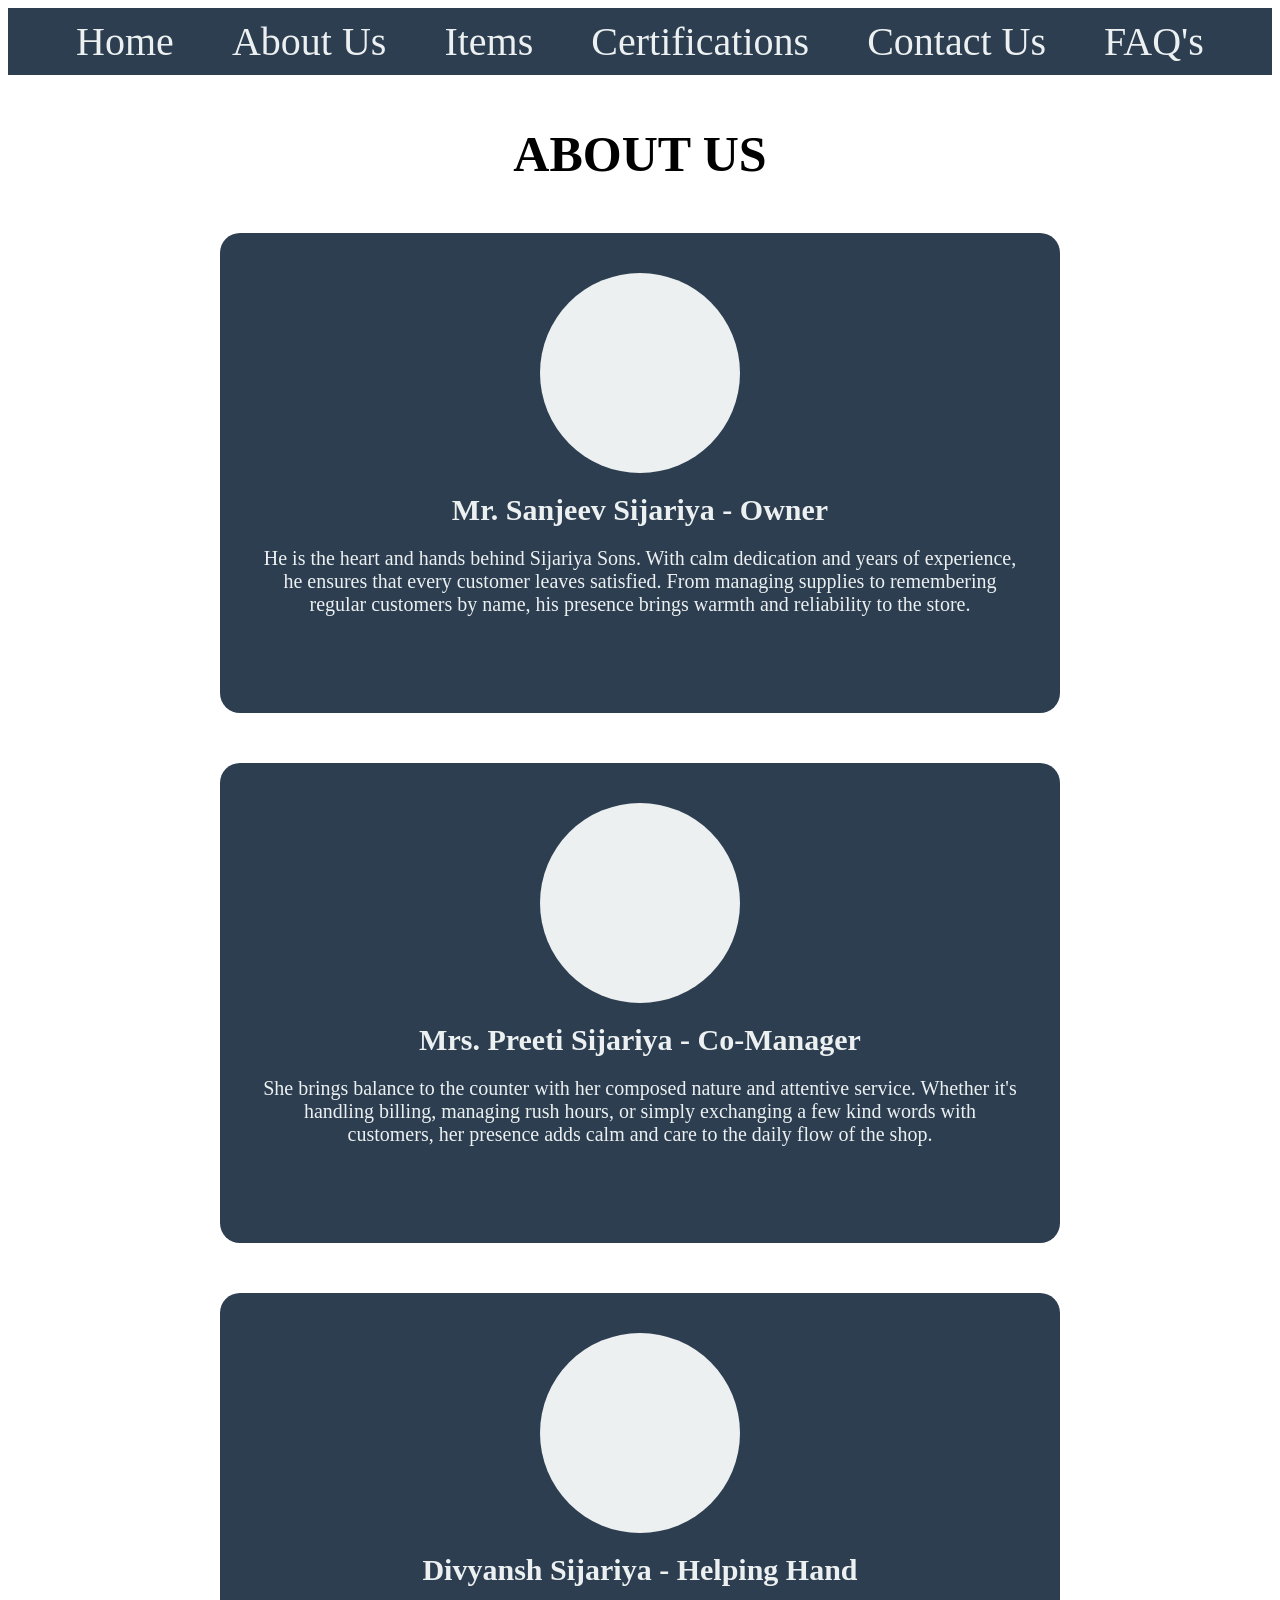
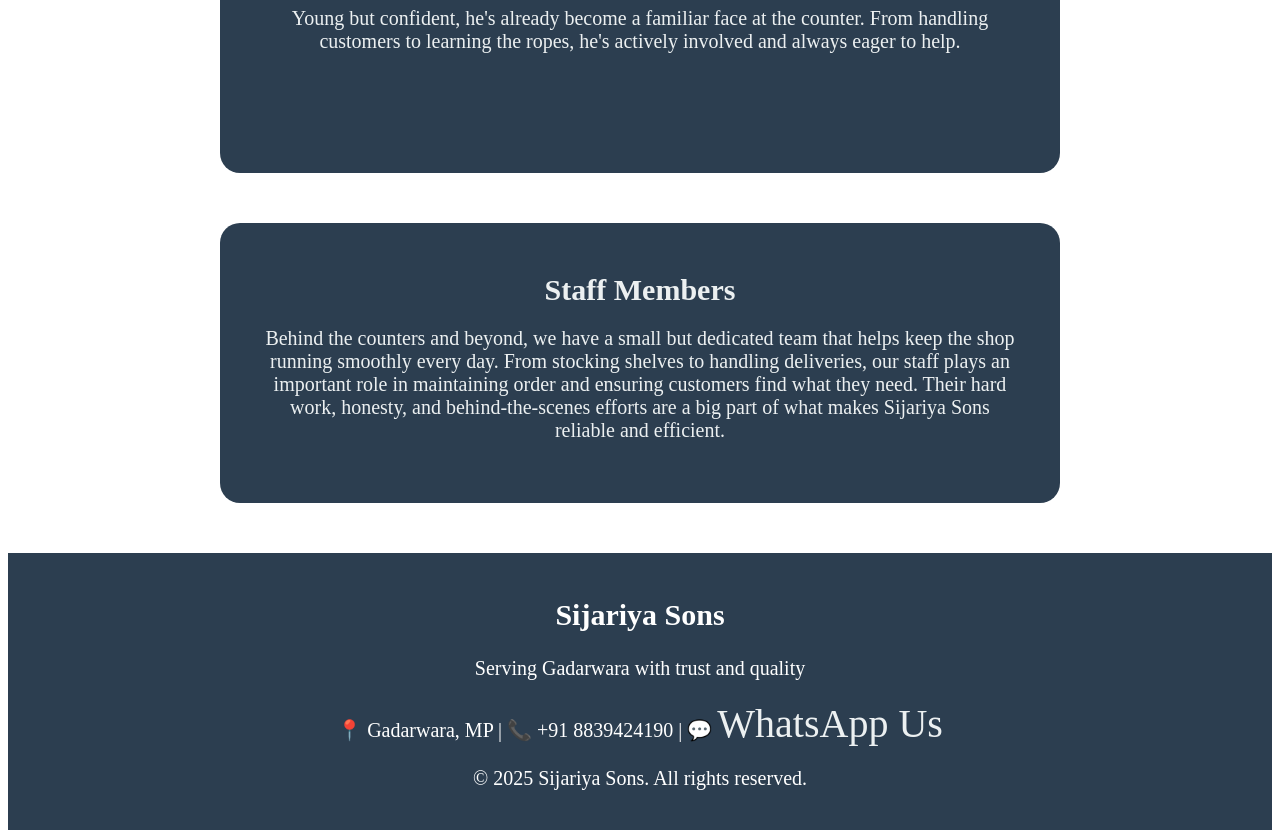
==== SijariyaSonsAboutUs.html @ 924e1107 "Initial website upload" ====
<!DOCTYPE html>
<html lang="en">
<head>
    <meta charset="UTF-8">
    <meta name="viewport" content="width=device-width, initial-scale=1.0">
    <title>About Us</title>
    <link rel="stylesheet" href="SijariyaSonsAboutUsCSS.css">
</head>
<body>
    <nav>
        <li><a href="SijariyaSonsHome.html">Home</a></li>
        <li><a href="SijariyaSonsAboutUs.html">About Us</a></li>
        <li><a href="SijariyaSonsItems.html">Items</a></li>
        <li><a href="SijariyaSonsCertfications.html">Certifications</a></li>
        <li><a href="SijariyaSonsContactUs.html">Contact Us</a></li>
        <li><a href="SijariyaSonsFAQ.html">FAQ's</a></li>
    </nav>
    <div id="about"><b>
        ABOUT US
        </b>
    </div>
    <div id="father">
        <div id="pic1"></div>
        <div id="intro1">Mr. Sanjeev Sijariya - Owner</div>
        <div id="p1">He is the heart and hands behind Sijariya Sons. With calm dedication and years of experience, he ensures that every customer leaves satisfied. From managing supplies to remembering regular customers by name, his presence brings warmth and reliability to the store.</div>
    </div>
    <div id="mother">
        <div id="pic2"></div>
        <div id="intro2">Mrs. Preeti Sijariya - Co-Manager</div>
        <div id="p2">She brings balance to the counter with her composed nature and attentive service. Whether it's handling billing, managing rush hours, or simply exchanging a few kind words with customers, her presence adds calm and care to the daily flow of the shop.</div>
    </div>
    <div id="brother">
        <div id="pic3"></div>
        <div id="intro3">Divyansh Sijariya - Helping Hand</div>
        <div id="p3">Young but confident, he's already become a familiar face at the counter. From handling customers to learning the ropes, he's actively involved and always eager to help.</div>
    </div>
    <div id="staff">
        <div id="intro4">Staff Members</div>
        <div id="p4">Behind the counters and beyond, we have a small but dedicated team that helps keep the shop running smoothly every day. From stocking shelves to handling deliveries, our staff plays an important role in maintaining order and ensuring customers find what they need. Their hard work, honesty, and behind-the-scenes efforts are a big part of what makes Sijariya Sons reliable and efficient.</div>
    </div>
    <footer>
  <div id="footer">
    <h2>Sijariya Sons</h2>
    <p>Serving Gadarwara with trust and quality</p>

    <p>📍 Gadarwara, MP | 📞 +91 8839424190 | 💬 <a href="https://wa.me/919753737399" target="_blank">WhatsApp Us</a></p>
    <p>© 2025 Sijariya Sons. All rights reserved.</p>
  </div>
</footer>
</body>
</html>
---- SijariyaSonsAboutUsCSS.css ----
a{
    text-decoration: none;
    color: #ECF0F1;
    font-size: 40px;
}
li{
    list-style-type: none;
    display: inline;
}
nav{
    background-color: #2c3e50;
    display: flex;
    justify-content: space-evenly;
    padding: 10px;
}
#about{
    font-size: 50px;
    text-align: center;
    font-family: Cambria, Cochin, Georgia, Times, 'Times New Roman', serif;
    margin-top: 50px;
}
#father{
    height: 400px;
    width: 800px;
    background-color: #2c3e50;
    text-align: center;
    margin: 50px auto;
    padding: 40px 20px;
    border-radius: 20px;
}
#pic1{
    width: 200px;
    height: 200px;
    border-radius: 50%;
    background-color: #ECF0F1;
    margin: 0 auto 20px auto;
}
#intro1{
    font-size: 30px;
    color: #ECF0F1;
    margin: 10px;
    font-weight: bold;
}
#p1{
    color: #ECF0F1;
    font-size: 20px;
    margin: 20px;
}
#mother{
    height: 400px;
    width: 800px;
    background-color: #2c3e50;
    text-align: center;
    margin: 50px auto;
    padding: 40px 20px;
    border-radius: 20px;
}
#pic2{
    width: 200px;
    height: 200px;
    border-radius: 50%;
    background-color: #ECF0F1;
    margin: 0 auto 20px auto;
}
#intro2{
    font-size: 30px;
    color: #ECF0F1;
    margin: 10px;
    font-weight: bold;
}
#p2{
    color: #ECF0F1;
    font-size: 20px;
    margin: 20px;
}
#brother{
    height: 400px;
    width: 800px;
    background-color: #2c3e50;
    text-align: center;
    margin: 50px auto;
    padding: 40px 20px;
    border-radius: 20px;
}
#pic3{
    width: 200px;
    height: 200px;
    border-radius: 50%;
    background-color: #ECF0F1;
    margin: 0 auto 20px auto;
}
#intro3{
    font-size: 30px;
    color: #ECF0F1;
    margin: 10px;
    font-weight: bold;
}
#p3{
    color: #ECF0F1;
    font-size: 20px;
    margin: 20px;
}
#staff{
    height: 200px;
    width: 800px;
    background-color: #2c3e50;
    text-align: center;
    margin: 50px auto;
    padding: 40px 20px;
    border-radius: 20px;
}
#intro4{
    font-size: 30px;
    color: #ECF0F1;
    margin: 10px;
    font-weight: bold;
}
#p4{
    color: #ECF0F1;
    font-size: 20px;
    margin: 20px;
}
footer{
  background-color: #2c3e50;
  color: white;
  text-align: center;
  padding: 20px 20px;
  font-size: 20px;
}
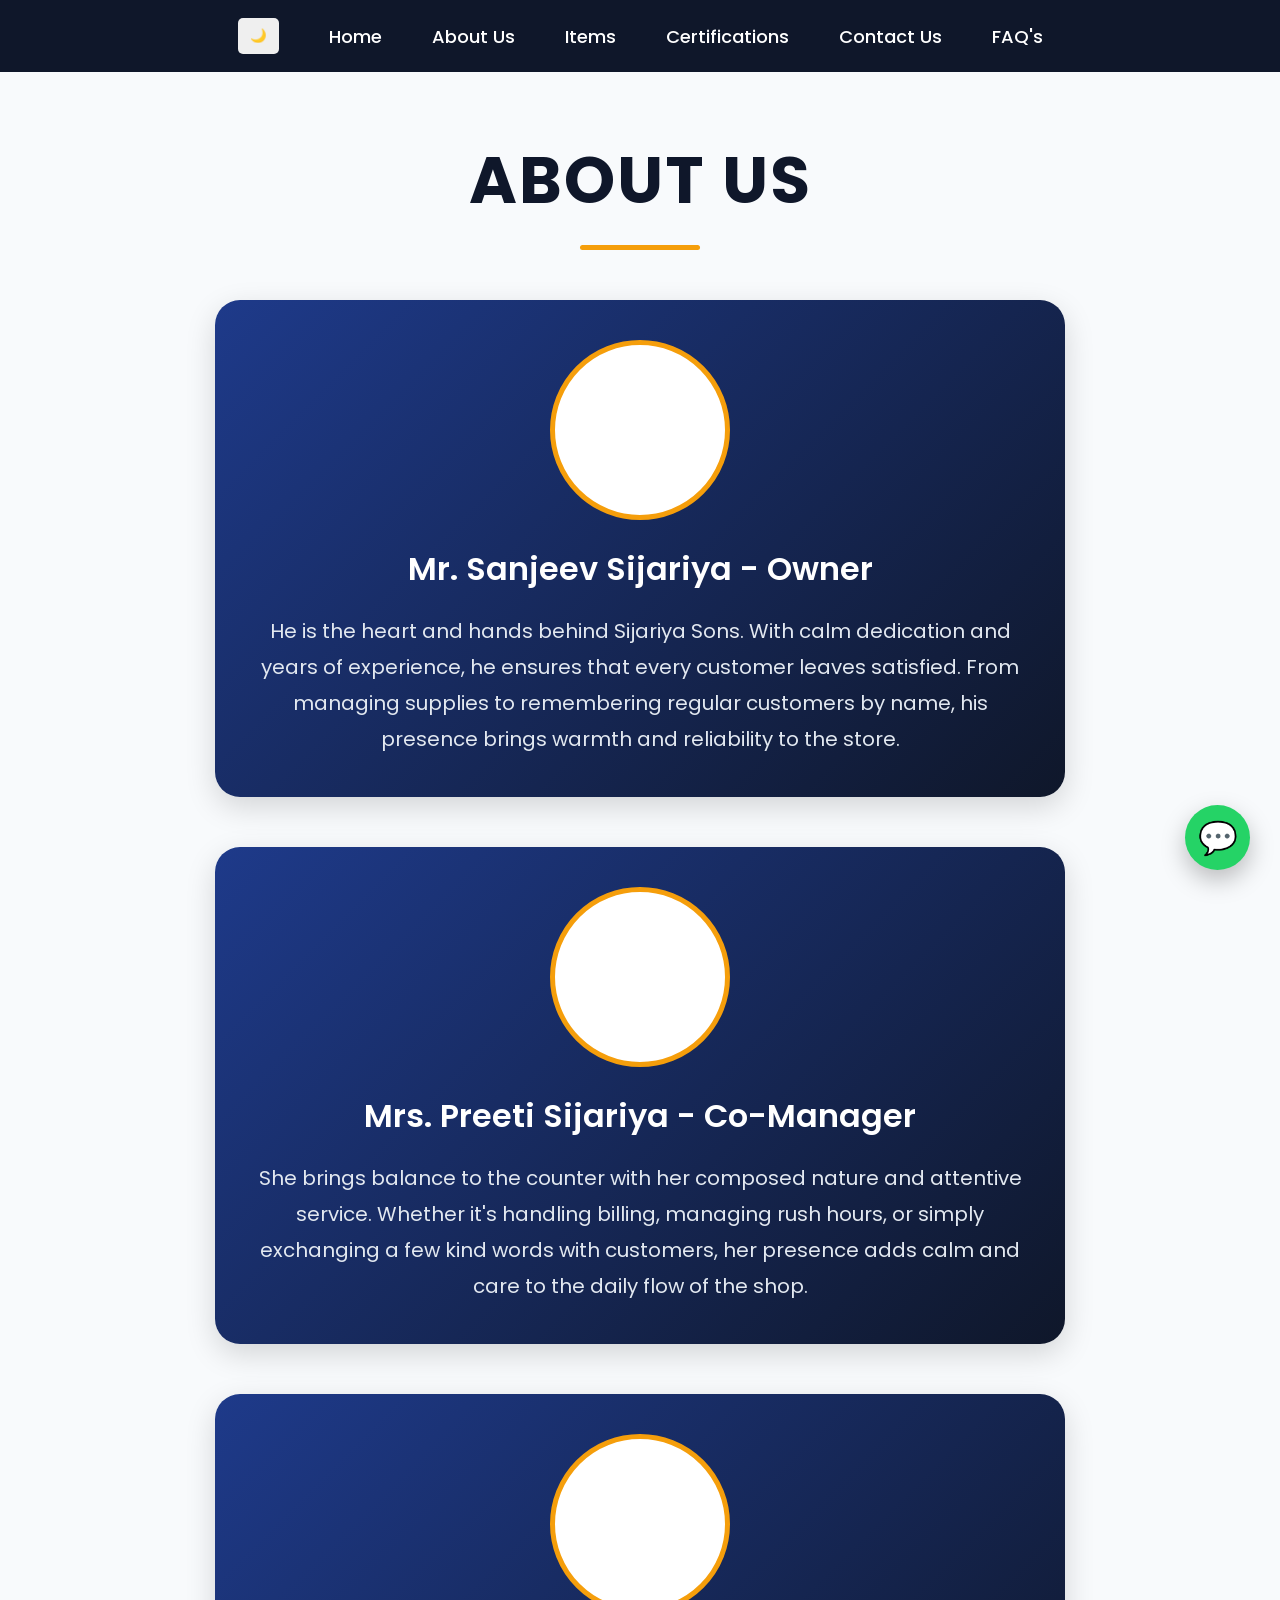
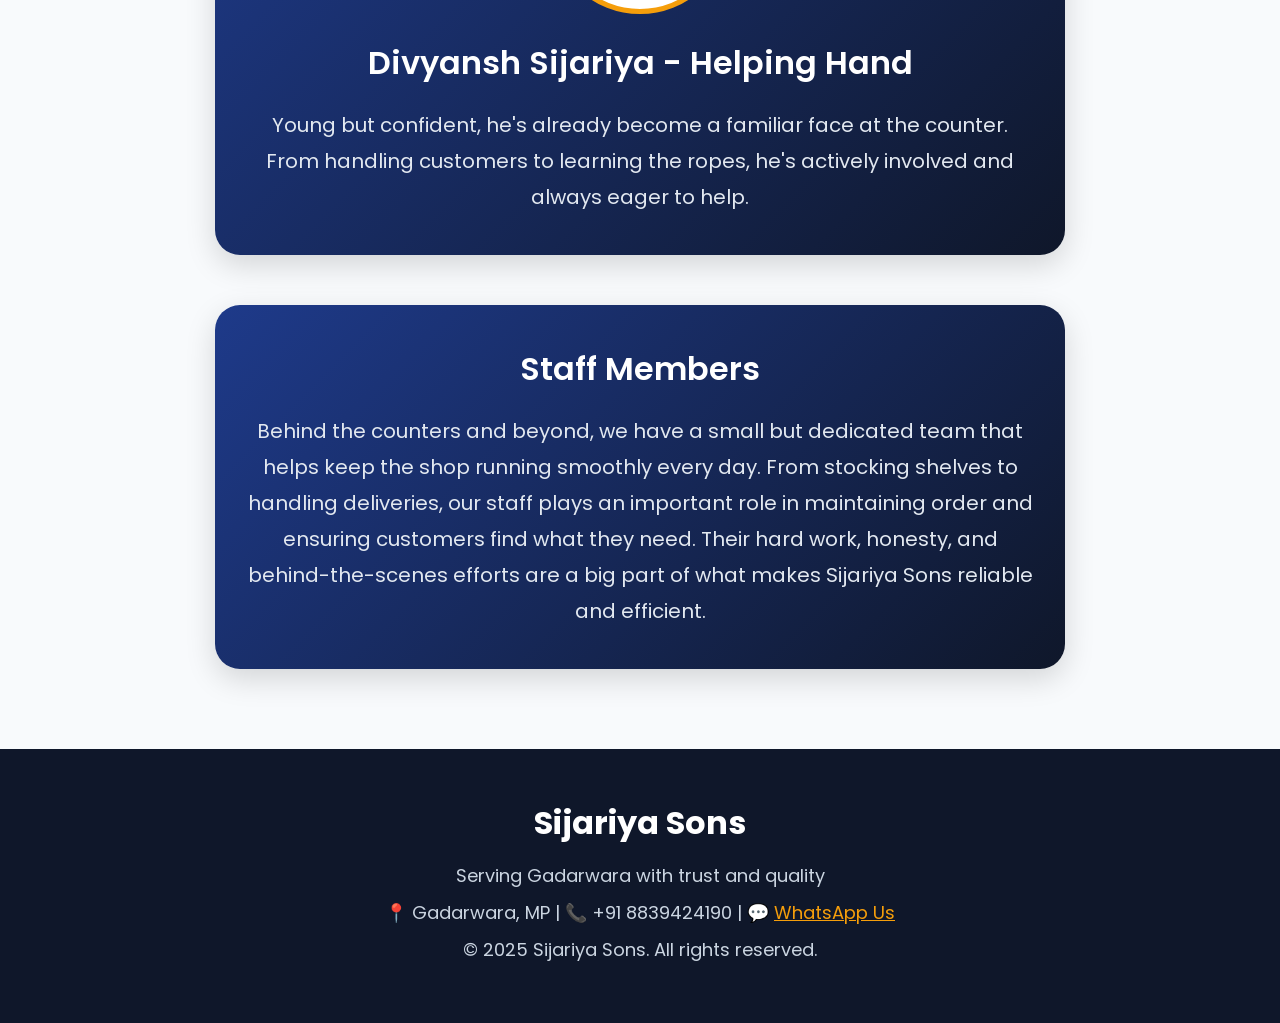
==== commit e7e4f027: "updated project" ====
--- a/SijariyaSonsAboutUs.html
+++ b/SijariyaSonsAboutUs.html
@@ -4,10 +4,22 @@
     <meta charset="UTF-8">
     <meta name="viewport" content="width=device-width, initial-scale=1.0">
     <title>About Us</title>
-    <link rel="stylesheet" href="SijariyaSonsAboutUsCSS.css">
+    <link rel="preconnect" href="https://fonts.googleapis.com">
+<link rel="preconnect" href="https://fonts.gstatic.com" crossorigin>
+
+<link href="https://fonts.googleapis.com/css2?family=Poppins:wght@300;400;500;600;700&display=swap" rel="stylesheet">
+    <link rel="stylesheet" href="css/SijariyaSonsAboutUsCSS.css">
+    <link rel="stylesheet" href="css/common.css">
 </head>
+<a href="https://wa.me/919753737399"
+   class="whatsapp-float"
+   target="_blank">
+
+   💬
+</a>
 <body>
     <nav>
+        <button id="darkModeToggle">🌙</button>
         <li><a href="SijariyaSonsHome.html">Home</a></li>
         <li><a href="SijariyaSonsAboutUs.html">About Us</a></li>
         <li><a href="SijariyaSonsItems.html">Items</a></li>
@@ -48,4 +60,5 @@
   </div>
 </footer>
 </body>
+<script src="js/script.js"></script>
 </html>
--- a/css/SijariyaSonsAboutUsCSS.css
+++ b/css/SijariyaSonsAboutUsCSS.css
@@ -0,0 +1,137 @@
+#about::after{
+    content:"";
+    width:120px;
+    height:5px;
+    background:#f59e0b;
+    display:block;
+    margin:15px auto;
+    border-radius:10px;
+}
+#about{
+    text-align:center;
+    font-size:65px;
+    margin-top:60px;
+    font-weight:700;
+    color:#0f172a;
+    letter-spacing:2px;
+}
+#father,
+#mother,
+#brother,
+#staff{
+    width:90%;
+    max-width:850px;
+    background:linear-gradient(135deg,#1e3a8a,#0f172a);
+    text-align:center;
+    margin:50px auto;
+    padding:40px 30px;
+    border-radius:25px;
+    box-shadow:0 10px 30px rgba(0,0,0,0.15);
+    transition:0.4s;
+}
+#father:hover,
+#mother:hover,
+#brother:hover,
+#staff:hover{
+    transform:translateY(-10px);
+}
+#pic1,
+#pic2,
+#pic3{
+    width:180px;
+    height:180px;
+    border-radius:50%;
+    background-color:white;
+    margin:0 auto 25px auto;
+    border:5px solid #f59e0b;
+}
+#intro1,
+#intro2,
+#intro3,
+#intro4{
+    font-size:32px;
+    color:white;
+    margin-bottom:20px;
+    font-weight:600;
+}
+#p1,
+#p2,
+#p3,
+#p4{
+    color:#e2e8f0;
+    font-size:20px;
+    line-height:1.8;
+}
+@media(max-width:768px){
+
+    nav{
+        flex-wrap:wrap;
+        gap:20px;
+        padding:15px;
+    }
+
+    a{
+        font-size:16px;
+    }
+
+    #about{
+        font-size:40px;
+    }
+
+    #father,
+    #mother,
+    #brother,
+    #staff{
+        width:95%;
+        padding:30px 20px;
+    }
+
+    #pic1,
+    #pic2,
+    #pic3{
+        width:130px;
+        height:130px;
+    }
+
+    #intro1,
+    #intro2,
+    #intro3,
+    #intro4{
+        font-size:24px;
+    }
+
+    #p1,
+    #p2,
+    #p3,
+    #p4{
+        font-size:17px;
+    }
+}
+/* DARK MODE */
+
+.dark-mode{
+    background-color: #121212;
+    color: white;
+}
+
+.dark-mode nav{
+    background-color: #1f1f1f;
+}
+
+.dark-mode a{
+    color: white;
+}
+
+.dark-mode button{
+    background-color: white;
+    color: black;
+}
+
+/* TOGGLE BUTTON */
+
+#darkModeToggle{
+    padding: 10px;
+    cursor: pointer;
+    border: none;
+    border-radius: 5px;
+}
--- a/css/common.css
+++ b/css/common.css
@@ -0,0 +1,190 @@
+*{
+    margin:0;
+    padding:0;
+    box-sizing:border-box;
+    font-family:'Poppins',sans-serif;
+}
+
+body{
+    background:#f8fafc;
+    overflow-x:hidden;
+}
+
+html{
+    scroll-behavior:smooth;
+}
+
+/* NAVBAR */
+
+nav{
+    background:#0f172a;
+    display:flex;
+    justify-content:center;
+    align-items:center;
+    gap:50px;
+    padding:18px;
+    position:sticky;
+    top:0;
+    z-index:1000;
+}
+
+nav li{
+    list-style:none;
+}
+
+nav a{
+    text-decoration:none;
+    color:white;
+    font-size:18px;
+    font-weight:500;
+    transition:0.3s;
+}
+
+nav a:hover{
+    color:#f59e0b;
+}
+
+/* PAGE TITLE */
+
+.page-title{
+    text-align:center;
+    font-size:60px;
+    margin-top:60px;
+    margin-bottom:70px;
+    font-weight:700;
+    color:#0f172a;
+    letter-spacing:2px;
+}
+
+.page-title::after{
+    content:"";
+    width:120px;
+    height:5px;
+    background:#f59e0b;
+    display:block;
+    margin:15px auto;
+    border-radius:10px;
+}
+
+/* FOOTER */
+
+footer{
+    background:#0f172a;
+    color:white;
+    text-align:center;
+    padding:50px 20px;
+    margin-top:80px;
+}
+
+#footer h2{
+    font-size:32px;
+    margin-bottom:15px;
+}
+
+#footer p{
+    font-size:18px;
+    margin:10px 0;
+    color:#cbd5e1;
+}
+
+footer a{
+    color:#f59e0b;
+}
+
+footer a:hover{
+    color:white;
+}
+
+/* RESPONSIVE */
+
+@media(max-width:768px){
+
+    nav{
+        flex-wrap:wrap;
+        gap:20px;
+        padding:15px;
+    }
+
+    nav a{
+        font-size:16px;
+    }
+
+    .page-title{
+        font-size:38px;
+    }
+}
+/* FLOATING WHATSAPP BUTTON */
+
+.whatsapp-float{
+    position:fixed;
+    width:65px;
+    height:65px;
+    bottom:30px;
+    right:30px;
+    background:#25d366;
+    color:white;
+    border-radius:50%;
+    display:flex;
+    justify-content:center;
+    align-items:center;
+    font-size:32px;
+    text-decoration:none;
+    box-shadow:0 10px 25px rgba(0,0,0,0.25);
+    z-index:1000;
+    transition:0.3s;
+    animation:float 2s infinite ease-in-out;
+}
+
+.whatsapp-float:hover{
+    transform:scale(1.12);
+    background:#128c7e;
+}
+
+/* FLOATING EFFECT */
+
+@keyframes float{
+
+    0%{
+        transform:translateY(0px);
+    }
+
+    50%{
+        transform:translateY(-8px);
+    }
+
+    100%{
+        transform:translateY(0px);
+    }
+}
+body.dark-mode{
+    background-color: #121212;
+    color: white;
+}
+
+body.dark-mode nav{
+    background-color: #1f1f1f;
+}
+
+body.dark-mode .card{
+    background-color: #2a2a2a;
+    color: white;
+}
+
+#darkModeToggle{
+    padding: 8px 12px;
+    border: none;
+    cursor: pointer;
+    border-radius: 5px;
+}
+body.dark-mode #about{
+    color: #fffdfd;;
+}
+body.dark-mode #title{
+    color: #fffdfd;;
+}
+body.dark-mode #contact{
+    color: #fffdfd;;
+}
+body.dark-mode #categories{
+    color: #fffdfd;;
+}
